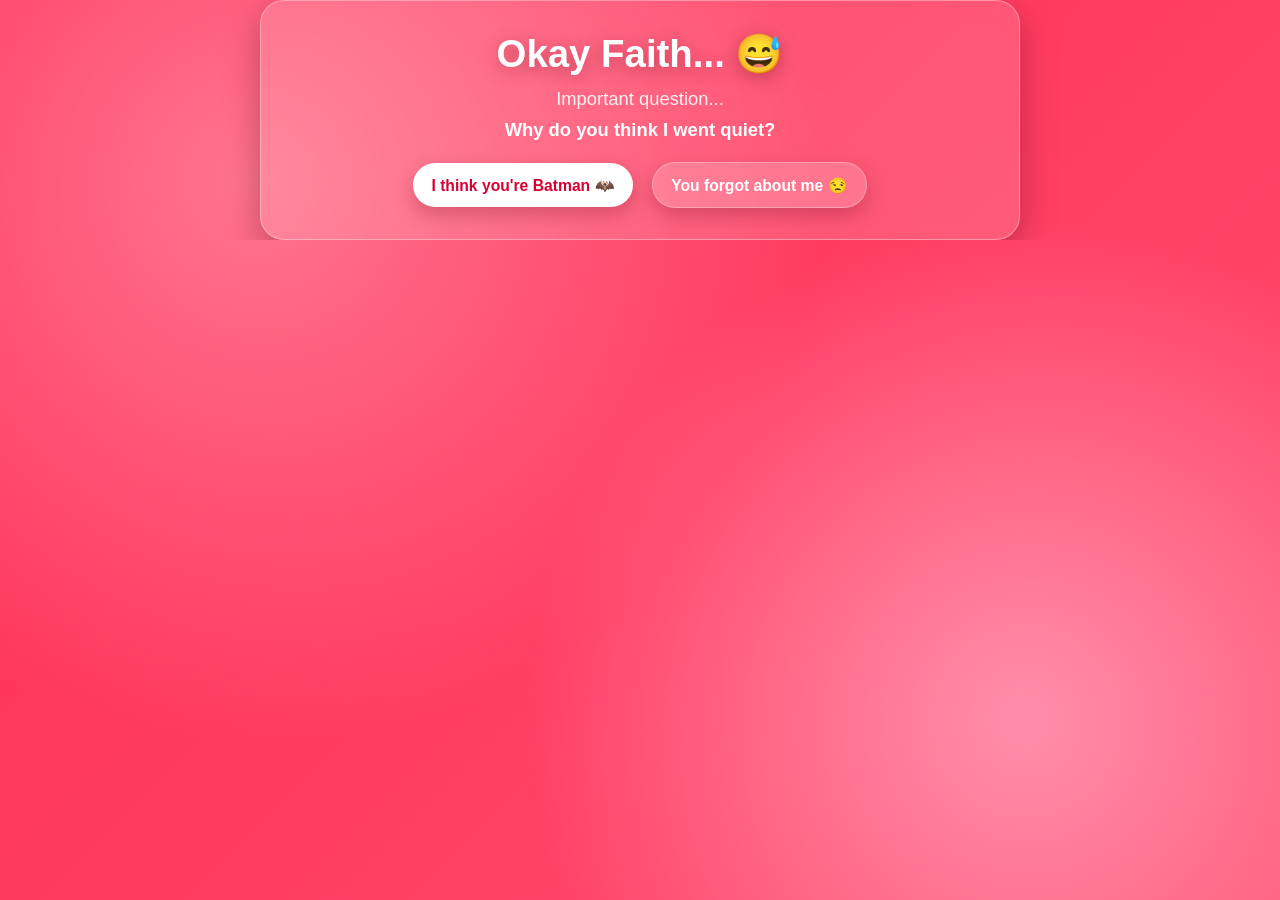
==== index.html @ 1da92412 "made changes" ====
<!DOCTYPE html>
<html lang="en">
<head>
  <meta charset="UTF-8">
  <title>Wait... Faith 😅</title>
  <link rel="stylesheet" href="style.css">
</head>
<body>
  <div class="hearts">
    <span class="heart"></span><span class="heart"></span><span class="heart"></span>
    <span class="heart"></span><span class="heart"></span><span class="heart"></span>
    <span class="heart"></span><span class="heart"></span><span class="heart"></span>
  </div>

  <main class="page">
    <div class="container">
      <h1>Okay Faith... 😅</h1>
      <p>Important question...</p>
      <p><strong>Why do you think I went quiet?</strong></p>

      <button onclick="goBatman()">I think you're Batman 🦇</button>
      <button onclick="goWrong()">You forgot about me 😒</button>
    </div>
  </main>

  <script src="script.js"></script>
</body>
</html>
---- style.css ----
:root {
  --bg-1: #ff2d55;
  --bg-2: #ff4d6d;
  --bg-3: #ff758f;
  --panel: rgba(255, 255, 255, 0.14);
  --panel-border: rgba(255, 255, 255, 0.35);
  --text: #ffffff;
  --text-soft: rgba(255, 255, 255, 0.9);
  --btn-yes: #ffffff;
  --btn-yes-text: #d80032;
  --btn-no: rgba(255, 255, 255, 0.18);
  --shadow: 0 12px 35px rgba(90, 0, 20, 0.35);
}

* {
  box-sizing: border-box;
}

html,
body {
  margin: 0;
  padding: 0;
  min-height: 100%;
  font-family: "Segoe UI", Tahoma, Geneva, Verdana, sans-serif;
  color: var(--text);
  overflow: hidden;
}

body {
  position: relative;
  display: grid;
  place-items: center;
  background: radial-gradient(circle at 20% 20%, var(--bg-3), transparent 45%),
    radial-gradient(circle at 80% 80%, #ff8fab, transparent 40%),
    linear-gradient(135deg, var(--bg-1), var(--bg-2));
  animation: bgPulse 8s ease-in-out infinite alternate;
}

body::before,
body::after {
  content: "";
  position: absolute;
  inset: -20%;
  pointer-events: none;
}

body::before {
  background-image:
    radial-gradient(circle at 12% 110%, rgba(255, 255, 255, 0.45) 0 8px, transparent 9px),
    radial-gradient(circle at 28% 120%, rgba(255, 255, 255, 0.35) 0 10px, transparent 11px),
    radial-gradient(circle at 48% 108%, rgba(255, 255, 255, 0.4) 0 9px, transparent 10px),
    radial-gradient(circle at 66% 118%, rgba(255, 255, 255, 0.35) 0 7px, transparent 8px),
    radial-gradient(circle at 84% 112%, rgba(255, 255, 255, 0.4) 0 11px, transparent 12px);
  animation: bubblesUp 16s linear infinite;
  opacity: 0.6;
}

body::after {
  background-image:
    radial-gradient(circle at 8% 115%, rgba(255, 255, 255, 0.35) 0 6px, transparent 7px),
    radial-gradient(circle at 22% 125%, rgba(255, 255, 255, 0.4) 0 8px, transparent 9px),
    radial-gradient(circle at 38% 117%, rgba(255, 255, 255, 0.3) 0 6px, transparent 7px),
    radial-gradient(circle at 55% 122%, rgba(255, 255, 255, 0.4) 0 8px, transparent 9px),
    radial-gradient(circle at 72% 116%, rgba(255, 255, 255, 0.32) 0 7px, transparent 8px),
    radial-gradient(circle at 90% 124%, rgba(255, 255, 255, 0.4) 0 9px, transparent 10px);
  animation: bubblesUp 21s linear infinite reverse;
  opacity: 0.45;
}

.page {
  position: relative;
  width: min(92vw, 760px);
  perspective: 1200px;
  z-index: 1;
  opacity: 0;
  transform: translateY(22px) scale(0.98);
  transition: opacity 0.55s ease, transform 0.55s ease;
}

.page.enter {
  opacity: 1;
  transform: translateY(0) scale(1);
}

.page.exit {
  opacity: 0;
  transform: translateY(-16px) scale(0.98);
}

.container {
  backdrop-filter: blur(8px);
  -webkit-backdrop-filter: blur(8px);
  background: var(--panel);
  border: 1px solid var(--panel-border);
  border-radius: 24px;
  box-shadow: var(--shadow);
  padding: 2rem 2rem 1.7rem;
  text-align: center;
  animation: floatIn 0.9s cubic-bezier(0.2, 0.8, 0.2, 1);
}

h1 {
  margin: 0 0 0.8rem;
  font-size: clamp(1.8rem, 3vw, 2.6rem);
  line-height: 1.1;
  text-shadow: 0 4px 18px rgba(90, 0, 20, 0.35);
}

p {
  margin: 0.55rem 0;
  font-size: clamp(1rem, 1.8vw, 1.15rem);
  color: var(--text-soft);
}

strong {
  color: #ffffff;
}

button {
  border: 0;
  margin: 0.8rem 0.45rem 0.2rem;
  padding: 0.78rem 1.15rem;
  border-radius: 999px;
  font-size: 0.98rem;
  font-weight: 700;
  cursor: pointer;
  transition: transform 0.2s ease, box-shadow 0.25s ease, background 0.3s ease;
  box-shadow: 0 8px 20px rgba(90, 0, 20, 0.25);
}

button:hover {
  transform: translateY(-2px) scale(1.02);
}

button:active {
  transform: translateY(0) scale(0.98);
}

button:first-of-type {
  background: var(--btn-yes);
  color: var(--btn-yes-text);
}

button:not(:first-of-type) {
  background: var(--btn-no);
  color: #fff;
  border: 1px solid rgba(255, 255, 255, 0.3);
}

#response,
#finalResponse {
  min-height: 1.3em;
  margin-top: 0.9rem;
  font-weight: 600;
  color: #fff;
  text-shadow: 0 2px 12px rgba(90, 0, 20, 0.25);
}

.hearts {
  position: fixed;
  inset: 0;
  overflow: hidden;
  pointer-events: none;
  z-index: 0;
}

.heart {
  position: absolute;
  bottom: -40px;
  width: 18px;
  height: 18px;
  background: rgba(255, 255, 255, 0.8);
  transform: rotate(45deg);
  animation: rise linear infinite;
  filter: drop-shadow(0 3px 8px rgba(110, 0, 30, 0.3));
}

.heart::before,
.heart::after {
  content: "";
  position: absolute;
  width: 18px;
  height: 18px;
  background: inherit;
  border-radius: 50%;
}

.heart::before {
  left: -9px;
}

.heart::after {
  top: -9px;
}

.heart:nth-child(1) { left: 6%; animation-duration: 12s; animation-delay: -2s; opacity: 0.55; }
.heart:nth-child(2) { left: 16%; animation-duration: 10s; animation-delay: -5s; opacity: 0.7; transform: scale(0.8) rotate(45deg); }
.heart:nth-child(3) { left: 28%; animation-duration: 13.5s; animation-delay: -1s; opacity: 0.5; transform: scale(1.2) rotate(45deg); }
.heart:nth-child(4) { left: 40%; animation-duration: 11s; animation-delay: -7s; opacity: 0.65; }
.heart:nth-child(5) { left: 52%; animation-duration: 14s; animation-delay: -4s; opacity: 0.45; transform: scale(1.1) rotate(45deg); }
.heart:nth-child(6) { left: 63%; animation-duration: 9.5s; animation-delay: -3s; opacity: 0.72; transform: scale(0.85) rotate(45deg); }
.heart:nth-child(7) { left: 74%; animation-duration: 15s; animation-delay: -6s; opacity: 0.5; transform: scale(1.25) rotate(45deg); }
.heart:nth-child(8) { left: 85%; animation-duration: 10.5s; animation-delay: -8s; opacity: 0.68; }
.heart:nth-child(9) { left: 93%; animation-duration: 12.5s; animation-delay: -2.8s; opacity: 0.52; transform: scale(0.9) rotate(45deg); }

@keyframes rise {
  0% {
    transform: translateY(0) translateX(0) rotate(45deg);
    opacity: 0;
  }
  15% {
    opacity: 0.85;
  }
  50% {
    transform: translateY(-48vh) translateX(16px) rotate(55deg);
  }
  100% {
    transform: translateY(-110vh) translateX(-14px) rotate(35deg);
    opacity: 0;
  }
}

@keyframes bubblesUp {
  from {
    transform: translateY(0);
  }
  to {
    transform: translateY(-18%);
  }
}

@keyframes floatIn {
  from {
    opacity: 0;
    transform: translateY(24px) scale(0.98);
  }
  to {
    opacity: 1;
    transform: translateY(0) scale(1);
  }
}

@keyframes bgPulse {
  from {
    filter: saturate(1) brightness(1);
  }
  to {
    filter: saturate(1.15) brightness(1.07);
  }
}

@media (max-width: 560px) {
  .container {
    padding: 1.35rem 1rem 1.2rem;
    border-radius: 18px;
  }

  button {
    width: calc(100% - 1rem);
    margin: 0.5rem 0.5rem 0.1rem;
  }
}
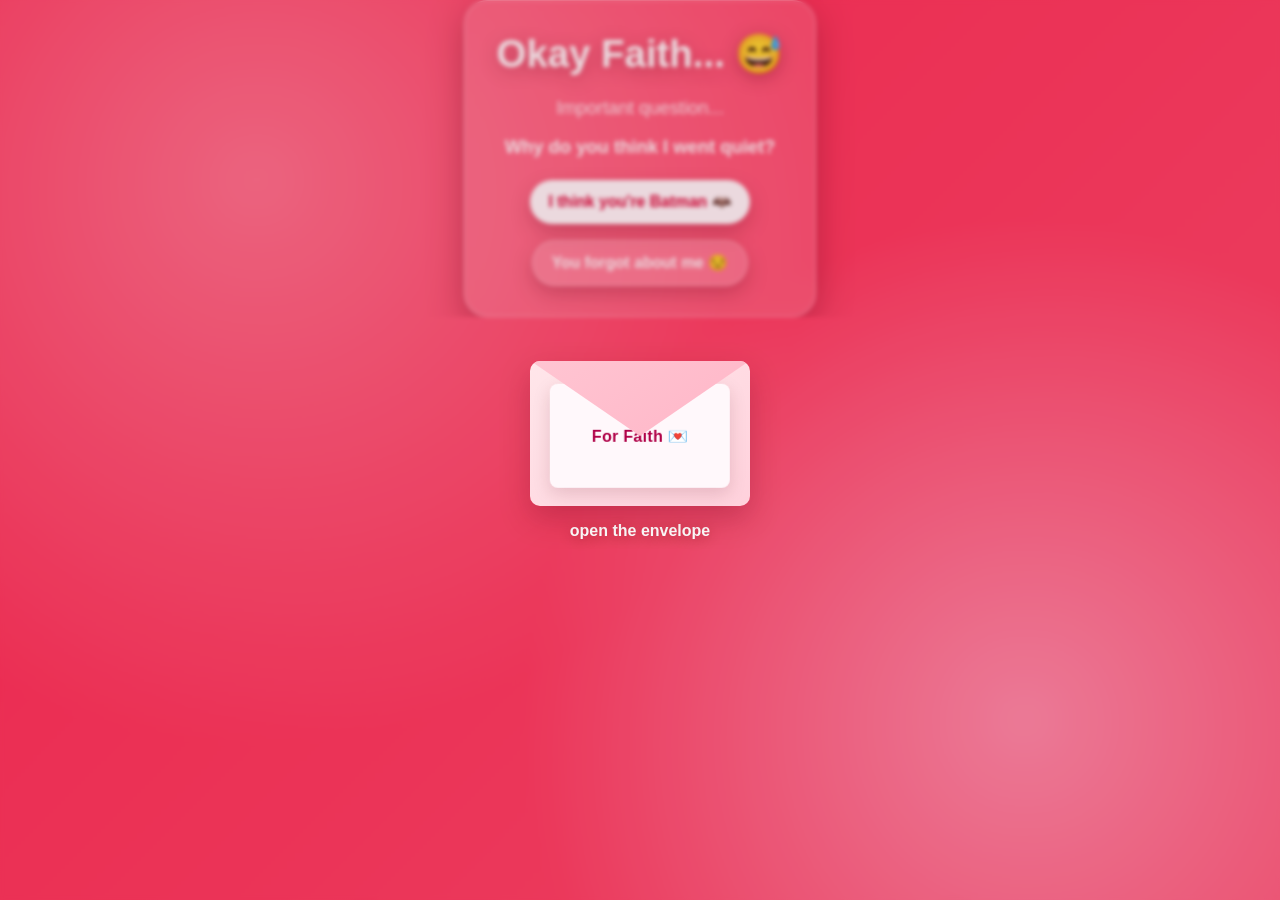
==== commit 6d1ffe08: "made changes" ====
--- a/index.html
+++ b/index.html
@@ -12,7 +12,16 @@
     <span class="heart"></span><span class="heart"></span><span class="heart"></span>
   </div>
 
-  <main class="page">
+  <div id="introOverlay" class="intro-overlay" role="button" aria-label="Open envelope to begin" tabindex="0">
+    <div id="envelope" class="envelope">
+      <div class="envelope-back"></div>
+      <div class="envelope-letter">For Faith 💌</div>
+      <div class="envelope-flap"></div>
+    </div>
+    <p class="intro-hint">open the envelope</p>
+  </div>
+
+  <main class="page pre-intro">
     <div class="container">
       <h1>Okay Faith... 😅</h1>
       <p>Important question...</p>
@@ -23,6 +32,10 @@
     </div>
   </main>
 
+  <audio id="bgMusic" loop>
+    <source src="music/Hozier - From Eden (320).mp3" type="audio/mpeg">
+  </audio>
+
   <script src="script.js"></script>
 </body>
-</html>+</html>
--- a/style.css
+++ b/style.css
@@ -70,6 +70,7 @@
 .page {
   position: relative;
   width: min(92vw, 760px);
+  margin: 0 auto;
   perspective: 1200px;
   z-index: 1;
   opacity: 0;
@@ -77,9 +78,29 @@
   transition: opacity 0.55s ease, transform 0.55s ease;
 }
 
+.page,
+.page .container {
+  display: flex;
+  flex-direction: column;
+  align-items: center;
+  justify-content: center;
+}
+
 .page.enter {
   opacity: 1;
   transform: translateY(0) scale(1);
+}
+
+.page.pre-intro {
+  opacity: 0;
+  transform: translateY(22px) scale(0.98);
+  pointer-events: none;
+}
+
+.page.pre-intro.enter {
+  opacity: 1;
+  transform: translateY(0) scale(1);
+  pointer-events: auto;
 }
 
 .page.exit {
@@ -164,6 +185,90 @@
   z-index: 0;
 }
 
+.intro-overlay {
+  position: fixed;
+  inset: 0;
+  z-index: 3;
+  display: flex;
+  flex-direction: column;
+  align-items: center;
+  justify-content: center;
+  gap: 1rem;
+  background: rgba(120, 0, 35, 0.15);
+  backdrop-filter: blur(2px);
+  cursor: pointer;
+  transition: opacity 0.5s ease, visibility 0.5s ease;
+}
+
+.intro-overlay.hidden {
+  opacity: 0;
+  visibility: hidden;
+  pointer-events: none;
+}
+
+.envelope {
+  position: relative;
+  width: 220px;
+  height: 145px;
+  transform-style: preserve-3d;
+  transition: transform 0.8s ease;
+}
+
+.envelope-back {
+  position: absolute;
+  inset: 0;
+  border-radius: 10px;
+  background: linear-gradient(145deg, #ffe6ea, #ffd1dc);
+  box-shadow: 0 12px 30px rgba(90, 0, 20, 0.25);
+}
+
+.envelope-letter {
+  position: absolute;
+  left: 50%;
+  top: 52%;
+  width: 82%;
+  height: 72%;
+  transform: translate(-50%, -50%);
+  background: #fff8fb;
+  color: #b00047;
+  border-radius: 8px;
+  display: grid;
+  place-items: center;
+  font-weight: 700;
+  letter-spacing: 0.3px;
+  box-shadow: 0 6px 18px rgba(80, 0, 20, 0.15);
+  transition: transform 0.7s ease, opacity 0.7s ease;
+}
+
+.envelope-flap {
+  position: absolute;
+  left: 0;
+  top: 0;
+  width: 100%;
+  height: 100%;
+  clip-path: polygon(0 0, 100% 0, 50% 52%);
+  transform-origin: top center;
+  background: linear-gradient(145deg, #ffc5d2, #ffb1c4);
+  border-radius: 10px 10px 0 0;
+  transition: transform 0.8s ease;
+}
+
+.envelope.open .envelope-flap {
+  transform: rotateX(180deg);
+}
+
+.envelope.open .envelope-letter {
+  transform: translate(-50%, -74%);
+}
+
+.intro-hint {
+  margin: 0;
+  font-size: 1rem;
+  font-weight: 600;
+  color: #fff;
+  text-shadow: 0 2px 12px rgba(90, 0, 20, 0.35);
+}
+
 .heart {
   position: absolute;
   bottom: -40px;
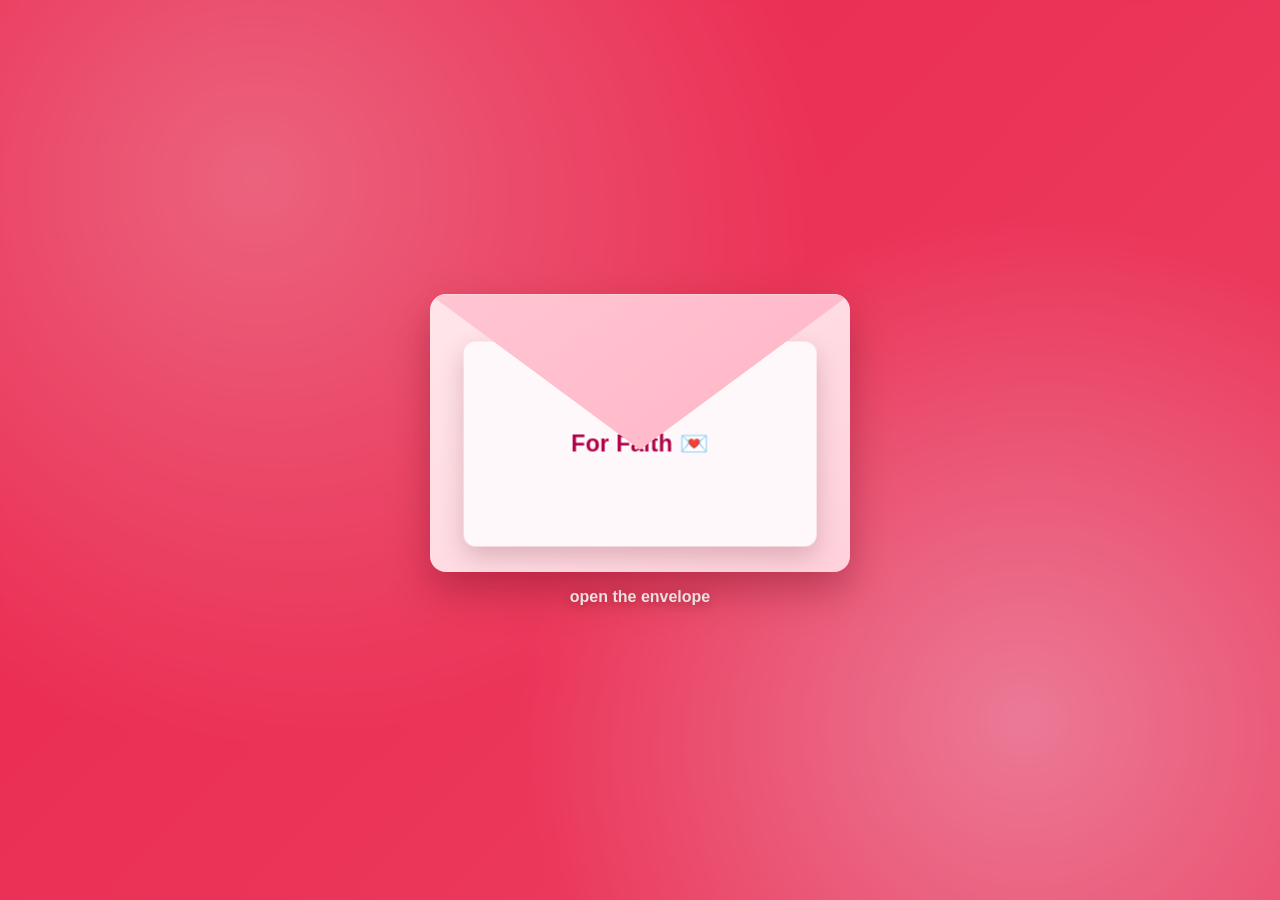
==== commit 04e32b14: "more chnages" ====
--- a/index.html
+++ b/index.html
@@ -21,7 +21,7 @@
     <p class="intro-hint">open the envelope</p>
   </div>
 
-  <main class="page pre-intro">
+  <main class="page">
     <div class="container">
       <h1>Okay Faith... 😅</h1>
       <p>Important question...</p>
--- a/style.css
+++ b/style.css
@@ -109,13 +109,15 @@
 }
 
 .container {
+  width: min(96vw, 860px);
+  min-height: min(82vh, 760px);
   backdrop-filter: blur(8px);
   -webkit-backdrop-filter: blur(8px);
   background: var(--panel);
   border: 1px solid var(--panel-border);
   border-radius: 24px;
   box-shadow: var(--shadow);
-  padding: 2rem 2rem 1.7rem;
+  padding: 2.6rem 2.6rem 2.2rem;
   text-align: center;
   animation: floatIn 0.9s cubic-bezier(0.2, 0.8, 0.2, 1);
 }
@@ -175,6 +177,33 @@
   font-weight: 600;
   color: #fff;
   text-shadow: 0 2px 12px rgba(90, 0, 20, 0.25);
+}
+
+.flower-surprise {
+  margin-top: 1.25rem;
+  display: none;
+  flex-direction: column;
+  align-items: center;
+  justify-content: center;
+  gap: 0.35rem;
+}
+
+.flower-surprise.show {
+  display: flex;
+}
+
+.digital-flower {
+  font-size: clamp(3rem, 9vw, 5.2rem);
+  line-height: 1;
+  animation: spinFlower 2.6s linear infinite;
+  filter: drop-shadow(0 6px 16px rgba(90, 0, 20, 0.25));
+}
+
+.flower-text {
+  margin: 0;
+  font-size: clamp(1.05rem, 2.4vw, 1.35rem);
+  font-weight: 700;
+  color: #fff;
 }
 
 .hearts {
@@ -208,36 +237,38 @@
 
 .envelope {
   position: relative;
-  width: 220px;
-  height: 145px;
+  width: min(78vw, 420px);
+  aspect-ratio: 10 / 6.6;
   transform-style: preserve-3d;
-  transition: transform 0.8s ease;
+  transition: transform 0.9s cubic-bezier(0.2, 0.8, 0.2, 1), filter 0.9s ease;
+  animation: envelopePulse 2.8s ease-in-out infinite;
 }
 
 .envelope-back {
   position: absolute;
   inset: 0;
-  border-radius: 10px;
+  border-radius: 16px;
   background: linear-gradient(145deg, #ffe6ea, #ffd1dc);
-  box-shadow: 0 12px 30px rgba(90, 0, 20, 0.25);
+  box-shadow: 0 18px 42px rgba(90, 0, 20, 0.34);
 }
 
 .envelope-letter {
   position: absolute;
   left: 50%;
-  top: 52%;
-  width: 82%;
-  height: 72%;
+  top: 54%;
+  width: 84%;
+  height: 74%;
   transform: translate(-50%, -50%);
   background: #fff8fb;
   color: #b00047;
-  border-radius: 8px;
+  border-radius: 12px;
   display: grid;
   place-items: center;
-  font-weight: 700;
+  font-weight: 800;
+  font-size: clamp(1rem, 2.4vw, 1.45rem);
   letter-spacing: 0.3px;
-  box-shadow: 0 6px 18px rgba(80, 0, 20, 0.15);
-  transition: transform 0.7s ease, opacity 0.7s ease;
+  box-shadow: 0 10px 26px rgba(80, 0, 20, 0.2);
+  transition: transform 0.95s cubic-bezier(0.2, 0.8, 0.2, 1), opacity 0.95s ease;
 }
 
 .envelope-flap {
@@ -246,19 +277,25 @@
   top: 0;
   width: 100%;
   height: 100%;
-  clip-path: polygon(0 0, 100% 0, 50% 52%);
+  clip-path: polygon(0 0, 100% 0, 50% 56%);
   transform-origin: top center;
   background: linear-gradient(145deg, #ffc5d2, #ffb1c4);
-  border-radius: 10px 10px 0 0;
-  transition: transform 0.8s ease;
+  border-radius: 16px 16px 0 0;
+  transition: transform 0.95s cubic-bezier(0.2, 0.8, 0.2, 1);
+  box-shadow: inset 0 -10px 20px rgba(255, 255, 255, 0.2);
+}
+
+.envelope.open {
+  transform: scale(1.06) rotate(-2deg);
+  filter: drop-shadow(0 14px 28px rgba(120, 0, 45, 0.35));
 }
 
 .envelope.open .envelope-flap {
-  transform: rotateX(180deg);
+  transform: rotateX(190deg);
 }
 
 .envelope.open .envelope-letter {
-  transform: translate(-50%, -74%);
+  transform: translate(-50%, -86%) scale(1.04);
 }
 
 .intro-hint {
@@ -354,12 +391,37 @@
   }
 }
 
+@keyframes spinFlower {
+  from {
+    transform: rotate(0deg);
+  }
+  to {
+    transform: rotate(360deg);
+  }
+}
+
+@keyframes envelopePulse {
+  0%,
+  100% {
+    transform: translateY(0) scale(1);
+    filter: drop-shadow(0 8px 16px rgba(120, 0, 45, 0.2));
+  }
+  50% {
+    transform: translateY(-4px) scale(1.02);
+    filter: drop-shadow(0 14px 30px rgba(120, 0, 45, 0.32));
+  }
+}
+
 @media (max-width: 560px) {
   .container {
     padding: 1.35rem 1rem 1.2rem;
     border-radius: 18px;
   }
 
+  .envelope {
+    width: min(90vw, 380px);
+  }
+
   button {
     width: calc(100% - 1rem);
     margin: 0.5rem 0.5rem 0.1rem;
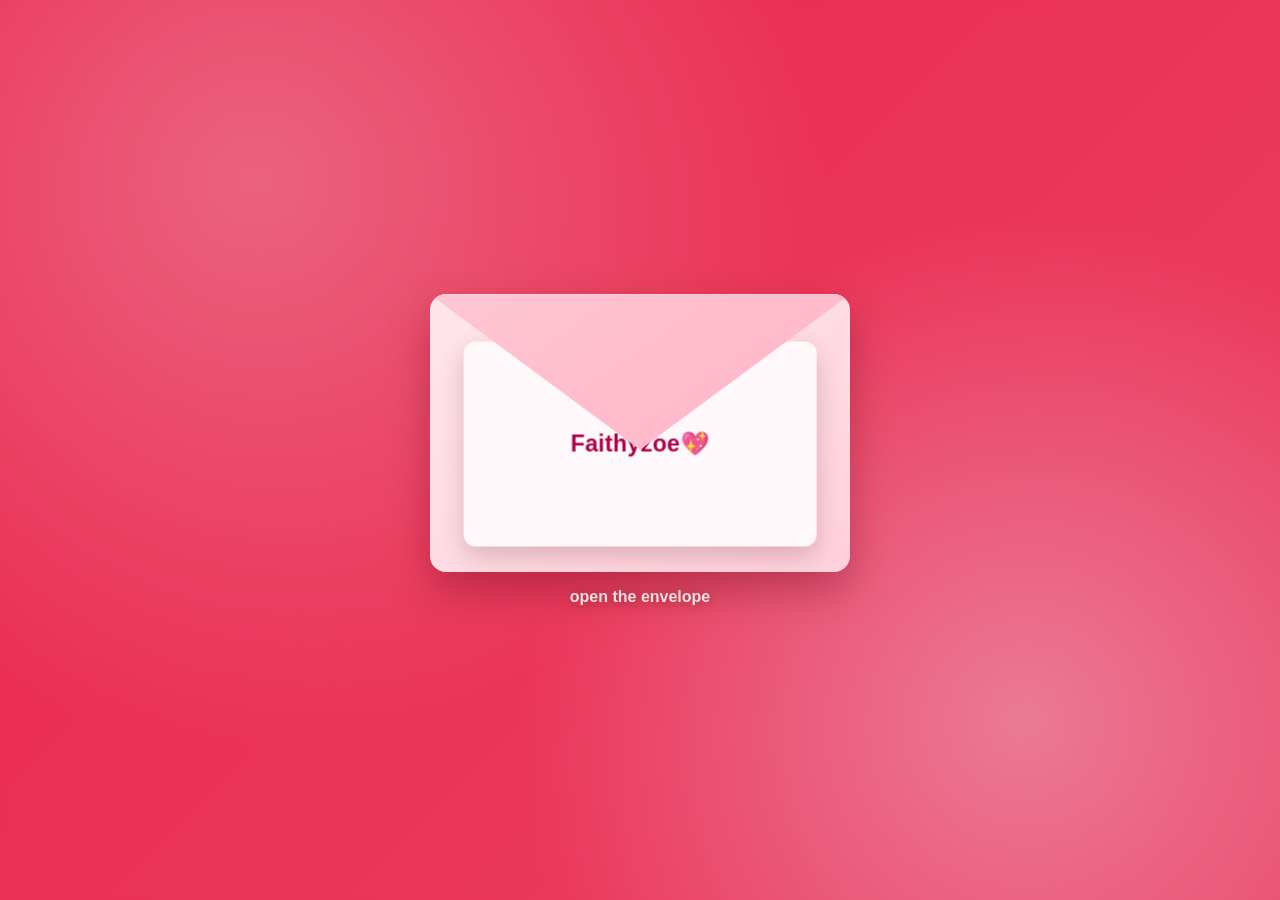
==== commit 913ddf33: "more chnag" ====
--- a/index.html
+++ b/index.html
@@ -15,7 +15,7 @@
   <div id="introOverlay" class="intro-overlay" role="button" aria-label="Open envelope to begin" tabindex="0">
     <div id="envelope" class="envelope">
       <div class="envelope-back"></div>
-      <div class="envelope-letter">For Faith 💌</div>
+      <div class="envelope-letter">Faithyzoe💖</div>
       <div class="envelope-flap"></div>
     </div>
     <p class="intro-hint">open the envelope</p>
--- a/style.css
+++ b/style.css
@@ -68,8 +68,9 @@
 }
 
 .page {
-  position: relative;
-  width: min(92vw, 760px);
+  position: fixed;
+  inset: 0;
+  width: 100%;
   margin: 0 auto;
   perspective: 1200px;
   z-index: 1;
@@ -109,8 +110,10 @@
 }
 
 .container {
-  width: min(96vw, 860px);
-  min-height: min(82vh, 760px);
+  width: min(92vw, 860px);
+  min-height: min(80vh, 760px);
+  max-height: 80vh;
+  overflow: auto;
   backdrop-filter: blur(8px);
   -webkit-backdrop-filter: blur(8px);
   background: var(--panel);
